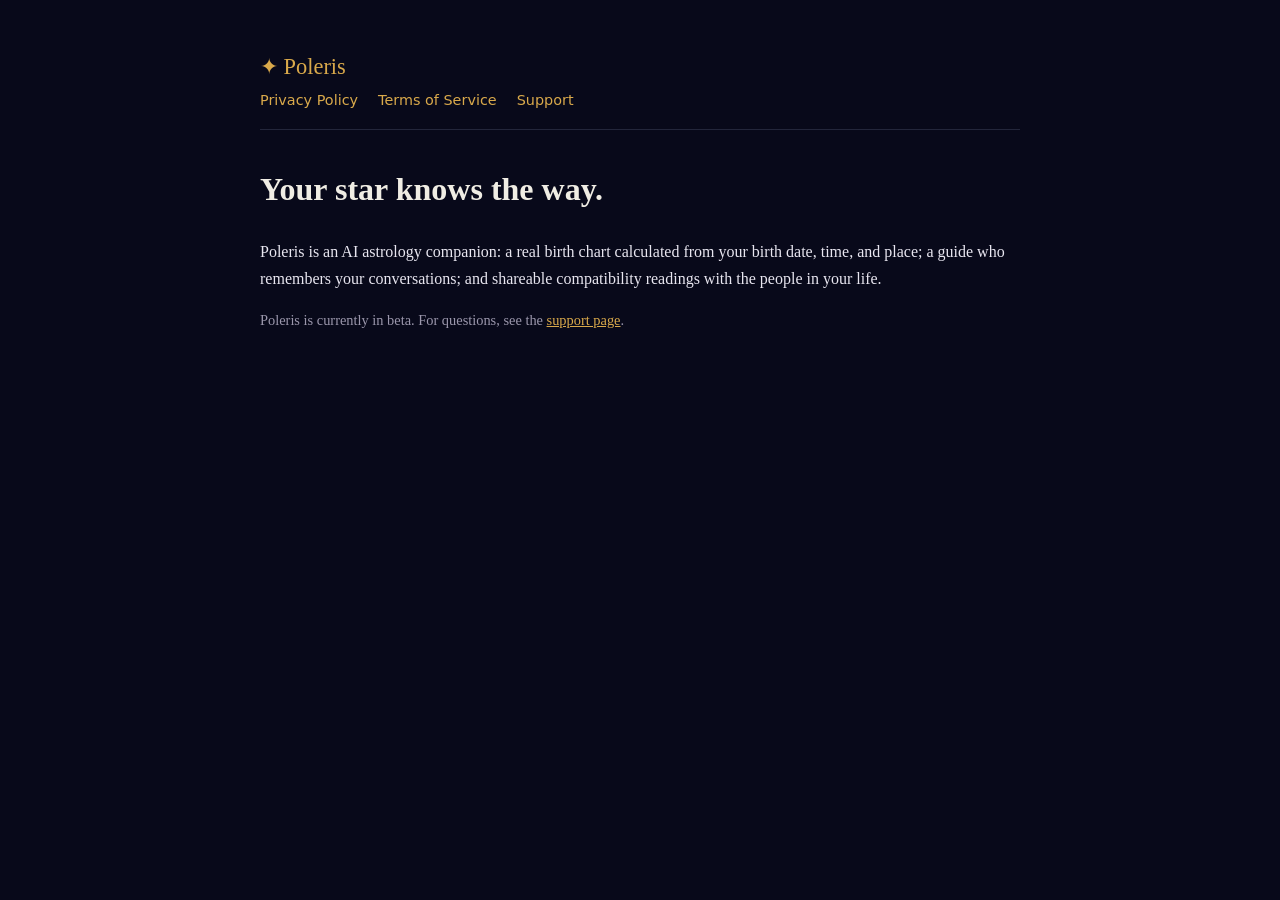
==== index.html @ 263e43f5 "Poleris legal pages" ====
<!DOCTYPE html>
<html lang="en">
<head>
<meta charset="utf-8">
<meta name="viewport" content="width=device-width, initial-scale=1">
<title>Poleris — AI Astrology Companion</title>
<link rel="stylesheet" href="style.css">
</head>
<body>
<div class="wrap">
<header>
  <div class="star">&#10022; Poleris</div>
  <nav>
    <a href="privacy.html">Privacy Policy</a>
    <a href="terms.html">Terms of Service</a>
    <a href="support.html">Support</a>
  </nav>
</header>
<h1>Your star knows the way.</h1>
<p>Poleris is an AI astrology companion: a real birth chart calculated from your birth date, time, and place; a guide who remembers your conversations; and shareable compatibility readings with the people in your life.</p>
<p class="muted">Poleris is currently in beta. For questions, see the <a href="support.html">support page</a>.</p>
</div>
</body>
</html>
---- style.css ----
:root { color-scheme: dark; }
body { margin: 0; padding: 0; background: #08091A; color: #E8E6F0; font-family: Georgia, "Times New Roman", serif; line-height: 1.7; }
.wrap { max-width: 760px; margin: 0 auto; padding: 48px 24px 96px; }
h1 { font-size: 2rem; }
h1, h2 { color: #F0EDE4; }
h2 { margin-top: 2.2em; font-size: 1.25rem; }
a { color: #D9A94B; }
.star { color: #D9A94B; font-size: 1.4rem; }
.muted { color: #9B97AC; font-size: .9rem; }
header { border-bottom: 1px solid #23263B; padding-bottom: 16px; margin-bottom: 32px; }
nav a { margin-right: 16px; font-family: system-ui, sans-serif; font-size: .9rem; text-decoration: none; }
ul { padding-left: 1.2em; }
li { margin-bottom: .4em; }
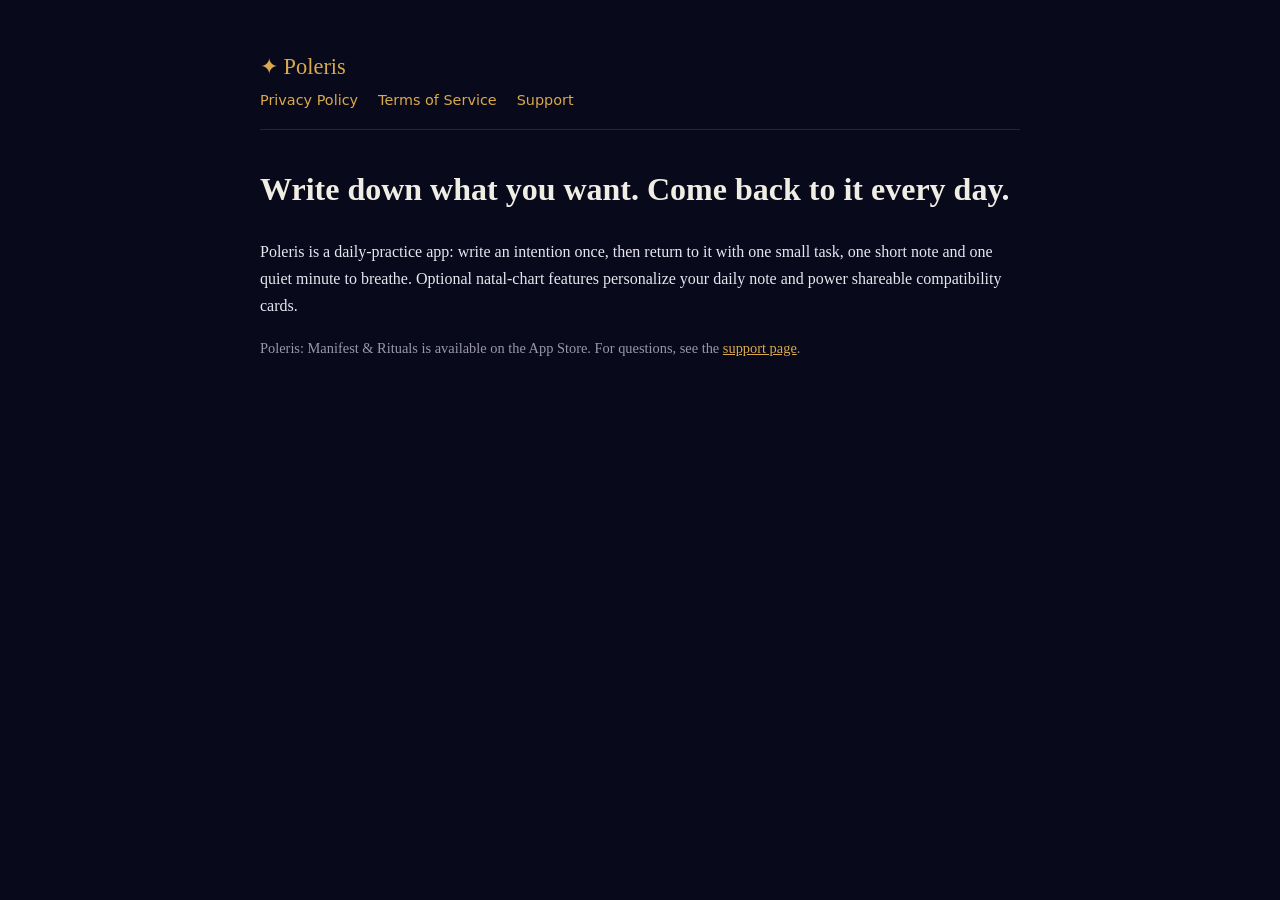
==== commit 0a8c9606: "Legal pages: daily-practice product (no AI/chat/voice), subscription terms, EULA link Co-Authored-By" ====
--- a/index.html
+++ b/index.html
@@ -3,7 +3,7 @@
 <head>
 <meta charset="utf-8">
 <meta name="viewport" content="width=device-width, initial-scale=1">
-<title>Poleris — AI Astrology Companion</title>
+<title>Poleris — Manifest &amp; Rituals</title>
 <link rel="stylesheet" href="style.css">
 </head>
 <body>
@@ -16,9 +16,9 @@
     <a href="support.html">Support</a>
   </nav>
 </header>
-<h1>Your star knows the way.</h1>
-<p>Poleris is an AI astrology companion: a real birth chart calculated from your birth date, time, and place; a guide who remembers your conversations; and shareable compatibility readings with the people in your life.</p>
-<p class="muted">Poleris is currently in beta. For questions, see the <a href="support.html">support page</a>.</p>
+<h1>Write down what you want. Come back to it every day.</h1>
+<p>Poleris is a daily-practice app: write an intention once, then return to it with one small task, one short note and one quiet minute to breathe. Optional natal-chart features personalize your daily note and power shareable compatibility cards.</p>
+<p class="muted">Poleris: Manifest &amp; Rituals is available on the App Store. For questions, see the <a href="support.html">support page</a>.</p>
 </div>
 </body>
 </html>
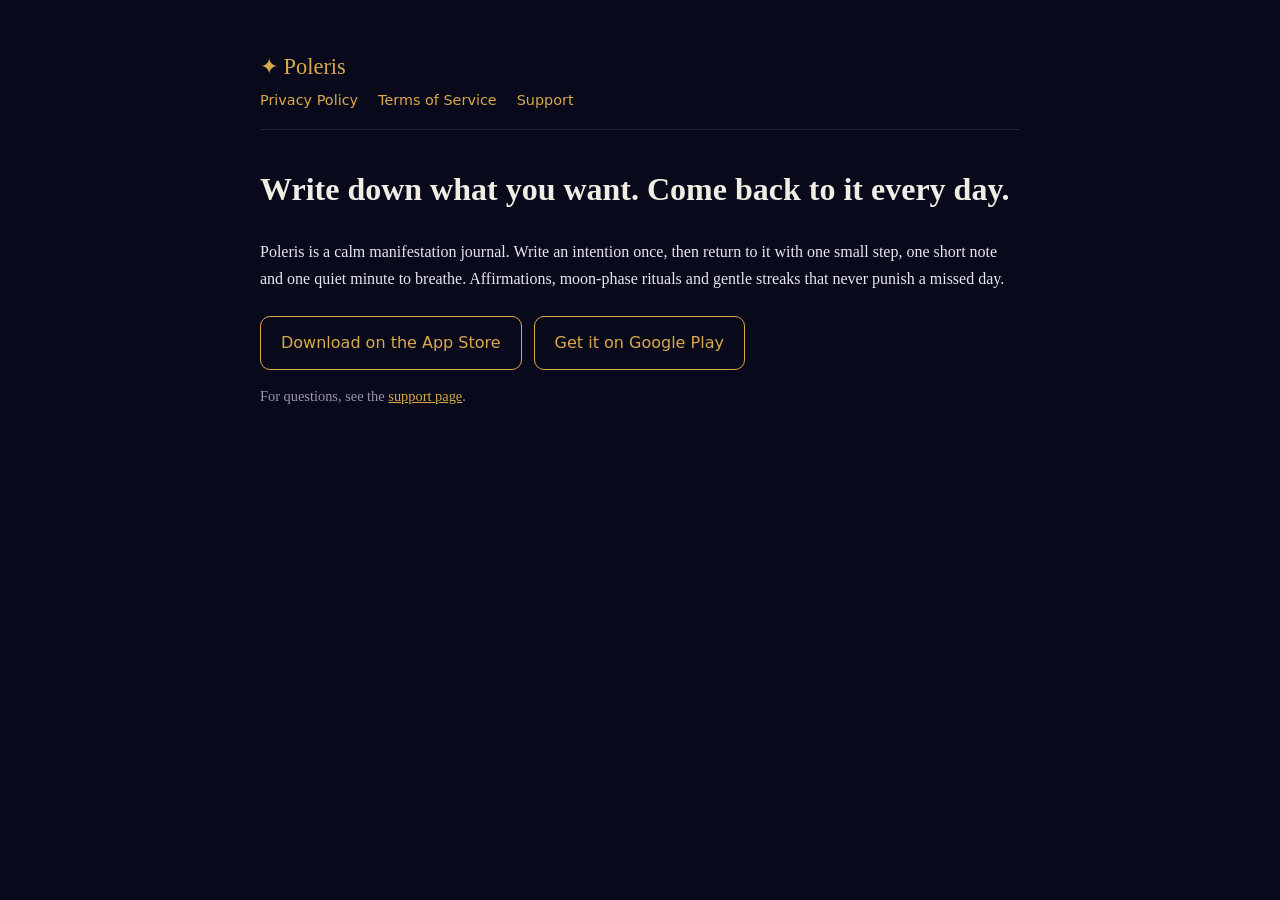
==== commit e20dd51f: "Site: yeni isim, magaza dugmeleri (ct=web), meta, sitemap, robots Co-Authored-By: Claude Opus 5.5 <n" ====
--- a/index.html
+++ b/index.html
@@ -3,8 +3,18 @@
 <head>
 <meta charset="utf-8">
 <meta name="viewport" content="width=device-width, initial-scale=1">
-<title>Poleris — Manifest &amp; Rituals</title>
+<title>Poleris: Manifestation Journal</title>
+<meta name="description" content="Poleris is a calm manifestation journal. Write an intention once, then come back to it every day with one small step, a short note and a quiet minute to breathe. Free on iPhone and Android.">
+<link rel="canonical" href="https://mhokutan.github.io/poleris-legal/">
+<meta property="og:type" content="website">
+<meta property="og:title" content="Poleris: Manifestation Journal">
+<meta property="og:description" content="Write down what you want. Come back to it every day with a small step, a short note and a quiet minute.">
+<meta property="og:url" content="https://mhokutan.github.io/poleris-legal/">
 <link rel="stylesheet" href="style.css">
+<style>
+  .stores { display: flex; flex-wrap: wrap; gap: 12px; margin-top: 24px; }
+  .store { display: inline-block; padding: 12px 20px; border: 1px solid #D9A94B; border-radius: 10px; font-family: system-ui, sans-serif; text-decoration: none; }
+</style>
 </head>
 <body>
 <div class="wrap">
@@ -17,8 +27,12 @@
   </nav>
 </header>
 <h1>Write down what you want. Come back to it every day.</h1>
-<p>Poleris is a daily-practice app: write an intention once, then return to it with one small task, one short note and one quiet minute to breathe. Optional natal-chart features personalize your daily note and power shareable compatibility cards.</p>
-<p class="muted">Poleris: Manifest &amp; Rituals is available on the App Store. For questions, see the <a href="support.html">support page</a>.</p>
+<p>Poleris is a calm manifestation journal. Write an intention once, then return to it with one small step, one short note and one quiet minute to breathe. Affirmations, moon-phase rituals and gentle streaks that never punish a missed day.</p>
+<div class="stores">
+  <a class="store" href="https://apps.apple.com/app/id6792844860?ct=web">Download on the App Store</a>
+  <a class="store" href="https://play.google.com/store/apps/details?id=com.miapera.poleris&amp;referrer=utm_source%3Dweb%26utm_medium%3Dsite">Get it on Google Play</a>
+</div>
+<p class="muted">For questions, see the <a href="support.html">support page</a>.</p>
 </div>
 </body>
 </html>
